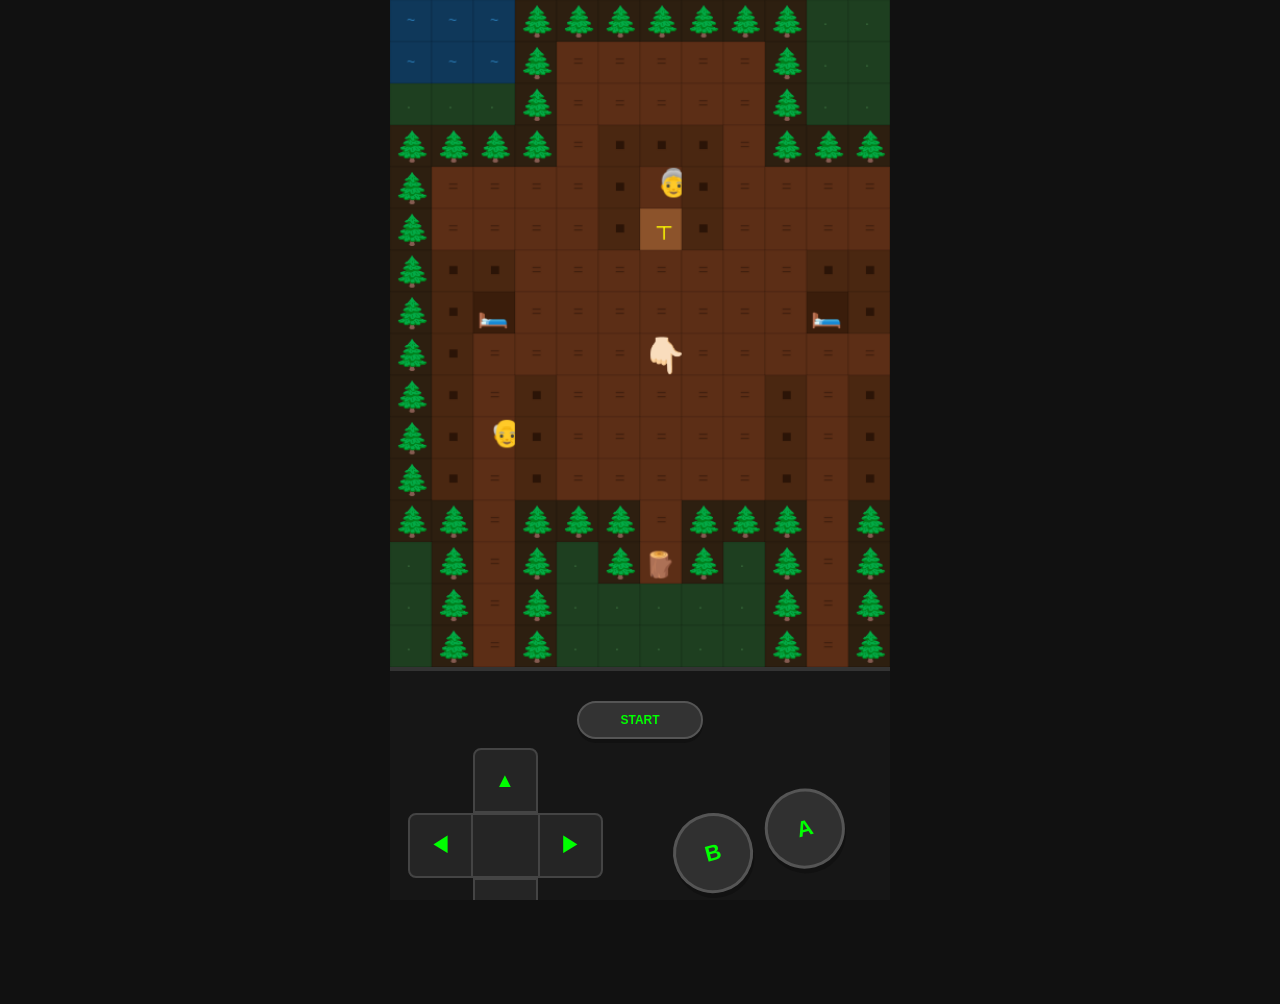
==== ver1.0.8/index.html @ 387920d5 "Add files via upload" ====
<!DOCTYPE html>
<html lang="ja">
<head>
    <meta charset="UTF-8">
    <meta name="viewport" content="width=device-width, initial-scale=1.0, maximum-scale=1.0, user-scalable=no, viewport-fit=cover">
    <title>タマ狩りRPG - MOBILE EDITION</title>
    <link rel="stylesheet" href="style.css">
</head>
<body>

    <div class="game-mobile-wrapper">
        
        <div class="screen-container">
            <canvas id="gameCanvas" width="480" height="640"></canvas>
        </div>

        <div class="control-panel">
            
            <div class="system-row">
                <button class="btn-start" id="btn-start">START</button>
            </div>

            <div class="main-pad-row">
                
                <div class="d-pad">
                    <button class="direction-btn" id="pad-up">▲</button>
                    <div class="d-pad-row">
                        <button class="direction-btn" id="pad-left">◀</button>
                        <div class="d-pad-center"></div>
                        <button class="direction-btn" id="pad-right">▶</button>
                    </div>
                    <button class="direction-btn" id="pad-down">▼</button>
                </div>

                <div class="action-group">
                    <button class="action-btn" id="btn-b">B</button>
                    <button class="action-btn" id="btn-a">A</button>
                </div>

            </div>

            <div class="hardware-logo">TAMAKARI HANDHELD SYSTEM</div>

        </div>

    </div>

    <script src="config.js"></script>
    <script src="data.js"></script>
    <script src="battle.js"></script>
    <script src="game.js"></script>
    <script src="input.js"></script>

</body>
</html>
---- ver1.0.8/style.css ----
/* ==========================================
   1. 全体の基本レイアウト（スマホの画面いっぱいにロック）
   ========================================== */
html, body {
    width: 100%;
    height: 100%;
    margin: 0;
    padding: 0;
    background-color: #111;
    overflow: hidden; /* スマホ画面全体の上下スクロールを完全に禁止 */
}

body {
    color: white;
    font-family: 'Courier New', Courier, sans-serif;
    display: flex;
    justify-content: center;
    align-items: center;
    user-select: none;
    -webkit-user-select: none; /* スマホの長押しポップアップを防止 */
    touch-action: none;        /* スマホのピンチズームやダブルタップズームを無効化 */
}

/* 📱 スマホ縦画面に100%フィットさせる主筐体 */
.game-mobile-wrapper {
    width: 100vw;             /* 画面の横幅いっぱいに広げる */
    height: 100vh;            /* 画面の縦幅いっぱいに広げる */
    max-width: 500px;         /* PCで開いたときだけ巨大化しすぎないようにストッパー */
    display: flex;
    flex-direction: column;
    background-color: #000;
    box-sizing: border-box;
    position: relative;
}

/* ==========================================
   2. 画面部分（アスペクト比 3:4 の縦長スクリーンに固定）
   ========================================== */
.screen-container {
    width: 100%;
    aspect-ratio: 3 / 4;      /* 横3：縦4の綺麗な長方形を常に維持 */
    background-color: #000;
    display: flex;
    justify-content: center;
    align-items: center;
    box-sizing: border-box;
    border-bottom: 4px solid #333;
}

/* 実際のゲーム画面となるCanvas（高解像度 480x640 の伸縮表示） */
#gameCanvas {
    width: 100%;
    height: 100%;
    background-color: #050505;
    box-sizing: border-box;
    display: block;
}

/* ==========================================
   3. 操作パネルエリア（画面下の余りスペースに綺麗に自動フィット）
   ========================================== */
.control-panel {
    flex: 1;                 /* 3:4画面の下に余った縦スペースをすべて吸い上げる */
    background-color: #161616;
    display: flex;
    flex-direction: column;
    justify-content: space-between; /* 上下均等に配置 */
    padding: 6% 5% 8% 5%;    /* スマホの下部セーフエリアを考慮した余白 */
    box-sizing: border-box;
}

/* システムボタン行（START） */
.system-row {
    display: flex;
    justify-content: center;
    width: 100%;
}

.btn-start {
    width: 28%;              /* パーセントで横幅決定 */
    height: 38px;
    background-color: #333;
    color: #00FF00;
    border: 2px solid #555;
    border-radius: 19px;
    font-size: 12px;
    font-weight: bold;
    cursor: pointer;
    box-shadow: 0 4px #111;
    outline: none;
    -webkit-tap-highlight-color: transparent;
}

/* 十字キーとABボタンのメイン操作行 */
.main-pad-row {
    display: flex;
    justify-content: space-between;
    align-items: center;
    width: 100%;
    margin-top: 2%;
}

/* 🕹️ 十字キー（D-Pad） */
.d-pad {
    display: flex;
    flex-direction: column;
    align-items: center;
    width: 40%;             /* 画面左側の領域を確保 */
}

.d-pad-row {
    display: flex;
}

.direction-btn {
    width: 14vw;            /* スマホの横幅を基準にボタンサイズを決定 */
    height: 14vw;
    max-width: 65px;        /* PC時の上限 */
    max-height: 65px;
    background-color: #252525;
    color: #00FF00;
    border: 2px solid #444;
    font-size: 20px;
    font-weight: bold;
    cursor: pointer;
    outline: none;
    -webkit-tap-highlight-color: transparent; /* タップ時の青い影を消す */
    display: flex;
    justify-content: center;
    align-items: center;
}

#pad-up { border-radius: 8px 8px 0 0; }
#pad-down { border-radius: 0 0 8px 8px; }
#pad-left { border-radius: 8px 0 0 8px; }
#pad-right { border-radius: 0 8px 8px 0; }

.d-pad-center {
    width: 14vw;
    height: 14vw;
    max-width: 65px;
    max-height: 65px;
    background-color: #252525;
    border-top: 2px solid #444;
    border-bottom: 2px solid #444;
    box-sizing: border-box;
}

/* 🔴 A/Bボタン（押しやすい斜め配置） */
.action-group {
    display: flex;
    gap: 15px;
    transform: rotate(-15deg); /* ゲーム機特有の傾き */
    width: 50%;
    justify-content: flex-end;
    padding-right: 4%;
}

.action-btn {
    width: 17vw;            /* 十字キーより一回り大きく押しやすく */
    height: 17vw;
    max-width: 80px;
    max-height: 80px;
    background-color: #303030;
    color: #00FF00;
    border: 3px solid #555;
    border-radius: 50%;     /* 綺麗な丸ボタン */
    font-size: 22px;
    font-weight: bold;
    cursor: pointer;
    box-shadow: 0 5px #111;
    outline: none;
    -webkit-tap-highlight-color: transparent;
}

/* タップした瞬間の沈み込み・反転エフェクト */
.direction-btn:active, .btn-start:active, .action-btn:active {
    background-color: #00FF00;
    color: #000;
    border-color: #00FF00;
    transform: translateY(3px);
    box-shadow: none;
}
/* A/Bボタンは傾いているので個別調整 */
.action-btn:active {
    transform: rotate(-15deg) translateY(3px);
}

/* ハードウェアロゴ（最下部） */
.hardware-logo {
    text-align: center;
    color: #333;
    font-size: 11px;
    letter-spacing: 3px;
    margin-top: 2%;
}
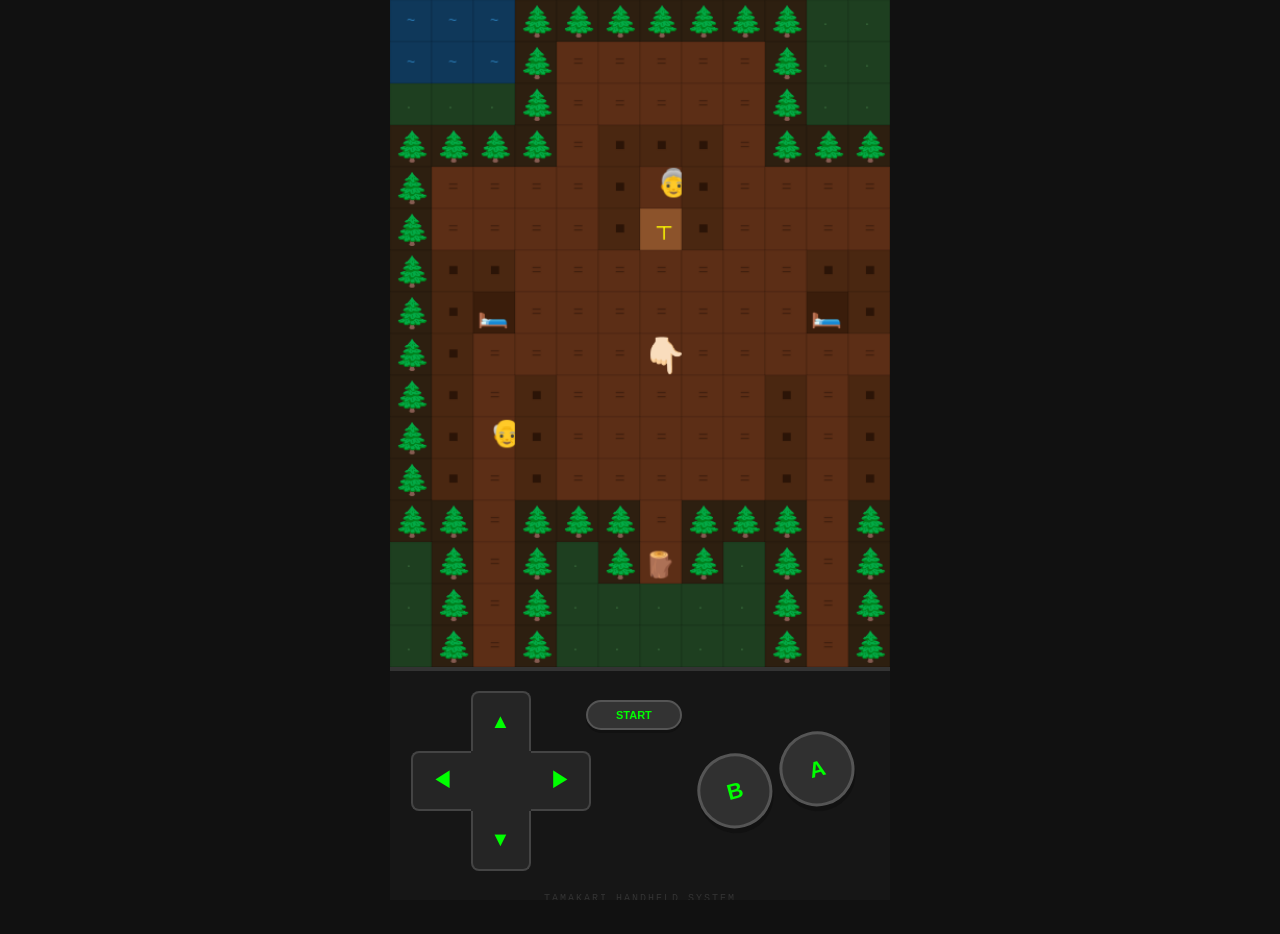
==== commit 3b964817: "Add files via upload" ====
--- a/ver1.0.8/index.html
+++ b/ver1.0.8/index.html
@@ -16,10 +16,6 @@
 
         <div class="control-panel">
             
-            <div class="system-row">
-                <button class="btn-start" id="btn-start">START</button>
-            </div>
-
             <div class="main-pad-row">
                 
                 <div class="d-pad">
@@ -30,6 +26,10 @@
                         <button class="direction-btn" id="pad-right">▶</button>
                     </div>
                     <button class="direction-btn" id="pad-down">▼</button>
+                </div>
+
+                <div class="start-container">
+                    <button class="btn-start" id="btn-start">START</button>
                 </div>
 
                 <div class="action-group">
--- a/ver1.0.8/style.css
+++ b/ver1.0.8/style.css
@@ -1,5 +1,5 @@
 /* ==========================================
-   1. 全体の基本レイアウト（スマホの画面いっぱいにロック）
+   1. 全体の基本レイアウト（元コードを100%維持）
    ========================================== */
 html, body {
     width: 100%;
@@ -7,7 +7,7 @@
     margin: 0;
     padding: 0;
     background-color: #111;
-    overflow: hidden; /* スマホ画面全体の上下スクロールを完全に禁止 */
+    overflow: hidden;
 }
 
 body {
@@ -17,15 +17,14 @@
     justify-content: center;
     align-items: center;
     user-select: none;
-    -webkit-user-select: none; /* スマホの長押しポップアップを防止 */
-    touch-action: none;        /* スマホのピンチズームやダブルタップズームを無効化 */
+    -webkit-user-select: none;
+    touch-action: none;
 }
 
-/* 📱 スマホ縦画面に100%フィットさせる主筐体 */
 .game-mobile-wrapper {
-    width: 100vw;             /* 画面の横幅いっぱいに広げる */
-    height: 100vh;            /* 画面の縦幅いっぱいに広げる */
-    max-width: 500px;         /* PCで開いたときだけ巨大化しすぎないようにストッパー */
+    width: 100vw;
+    height: 100vh;
+    max-width: 500px;
     display: flex;
     flex-direction: column;
     background-color: #000;
@@ -34,11 +33,11 @@
 }
 
 /* ==========================================
-   2. 画面部分（アスペクト比 3:4 の縦長スクリーンに固定）
+   2. 画面部分（元のまま維持）
    ========================================== */
 .screen-container {
     width: 100%;
-    aspect-ratio: 3 / 4;      /* 横3：縦4の綺麗な長方形を常に維持 */
+    aspect-ratio: 3 / 4;
     background-color: #000;
     display: flex;
     justify-content: center;
@@ -47,7 +46,6 @@
     border-bottom: 4px solid #333;
 }
 
-/* 実際のゲーム画面となるCanvas（高解像度 480x640 の伸縮表示） */
 #gameCanvas {
     width: 100%;
     height: 100%;
@@ -57,66 +55,45 @@
 }
 
 /* ==========================================
-   3. 操作パネルエリア（画面下の余りスペースに綺麗に自動フィット）
+   3. 操作パネルエリア（上下を大幅に圧縮！）
    ========================================== */
 .control-panel {
-    flex: 1;                 /* 3:4画面の下に余った縦スペースをすべて吸い上げる */
+    flex: 1;
     background-color: #161616;
     display: flex;
     flex-direction: column;
-    justify-content: space-between; /* 上下均等に配置 */
-    padding: 6% 5% 8% 5%;    /* スマホの下部セーフエリアを考慮した余白 */
+    justify-content: center;
+    align-items: center;
+    padding: 4% 5% 6% 5%;
     box-sizing: border-box;
 }
 
-/* システムボタン行（START） */
-.system-row {
-    display: flex;
-    justify-content: center;
-    width: 100%;
-}
-
-.btn-start {
-    width: 28%;              /* パーセントで横幅決定 */
-    height: 38px;
-    background-color: #333;
-    color: #00FF00;
-    border: 2px solid #555;
-    border-radius: 19px;
-    font-size: 12px;
-    font-weight: bold;
-    cursor: pointer;
-    box-shadow: 0 4px #111;
-    outline: none;
-    -webkit-tap-highlight-color: transparent;
-}
-
-/* 十字キーとABボタンのメイン操作行 */
+/* メイン操作行（3つの要素を横並びに） */
 .main-pad-row {
     display: flex;
     justify-content: space-between;
     align-items: center;
     width: 100%;
-    margin-top: 2%;
 }
 
-/* 🕹️ 十字キー（D-Pad） */
+/* 🕹️ 十字キー */
 .d-pad {
     display: flex;
     flex-direction: column;
     align-items: center;
-    width: 40%;             /* 画面左側の領域を確保 */
+    width: 38%;
 }
 
 .d-pad-row {
     display: flex;
 }
 
+/* 👇 ここから修正部分 👇 */
 .direction-btn {
-    width: 14vw;            /* スマホの横幅を基準にボタンサイズを決定 */
-    height: 14vw;
-    max-width: 65px;        /* PC時の上限 */
-    max-height: 65px;
+    width: 13vw;
+    height: 13vw;
+    max-width: 60px;
+    max-height: 60px;
     background-color: #252525;
     color: #00FF00;
     border: 2px solid #444;
@@ -124,47 +101,74 @@
     font-weight: bold;
     cursor: pointer;
     outline: none;
-    -webkit-tap-highlight-color: transparent; /* タップ時の青い影を消す */
+    -webkit-tap-highlight-color: transparent;
     display: flex;
     justify-content: center;
     align-items: center;
+    box-sizing: border-box; /* 👈 ココを追加！線幅のズレを防止 */
 }
 
-#pad-up { border-radius: 8px 8px 0 0; }
-#pad-down { border-radius: 0 0 8px 8px; }
-#pad-left { border-radius: 8px 0 0 8px; }
-#pad-right { border-radius: 0 8px 8px 0; }
+/* 十字キーの内側の線を消して、美しい「＋」型に一体化させる */
+#pad-up { border-radius: 8px 8px 0 0; border-bottom: none; }
+#pad-down { border-radius: 0 0 8px 8px; border-top: none; }
+#pad-left { border-radius: 8px 0 0 8px; border-right: none; }
+#pad-right { border-radius: 0 8px 8px 0; border-left: none; }
 
 .d-pad-center {
-    width: 14vw;
-    height: 14vw;
-    max-width: 65px;
-    max-height: 65px;
+    width: 13vw;
+    height: 13vw;
+    max-width: 60px;
+    max-height: 60px; /* 👈 下ボタンが下にズレる最大の原因！コレを追加 */
     background-color: #252525;
-    border-top: 2px solid #444;
-    border-bottom: 2px solid #444;
     box-sizing: border-box;
+    border: none; /* 中央の線を完全に消す */
+}
+/* 👆 修正部分ここまで 👆 */
+
+/* 🛑 STARTボタンのコンテナ */
+.start-container {
+    width: 22%;
+    display: flex;
+    justify-content: center;
+    align-items: center;
+    align-self: flex-start;
+    margin-top: 2%;
 }
 
-/* 🔴 A/Bボタン（押しやすい斜め配置） */
+.btn-start {
+    width: 100%;
+    height: 30px;
+    background-color: #333;
+    color: #00FF00;
+    border: 2px solid #555;
+    border-radius: 15px;
+    font-size: 11px;
+    font-weight: bold;
+    cursor: pointer;
+    box-shadow: 0 3px #111;
+    outline: none;
+    -webkit-tap-highlight-color: transparent;
+}
+
+/* 🔴 A/Bボタン */
 .action-group {
     display: flex;
-    gap: 15px;
-    transform: rotate(-15deg); /* ゲーム機特有の傾き */
-    width: 50%;
+    gap: 10px;
+    transform: rotate(-15deg);
+    width: 40%;
     justify-content: flex-end;
-    padding-right: 4%;
+    padding-right: 2%;
 }
 
 .action-btn {
-    width: 17vw;            /* 十字キーより一回り大きく押しやすく */
-    height: 17vw;
-    max-width: 80px;
-    max-height: 80px;
+    width: 16vw;
+    height: 16vw;
+    max-width: 75px;
+    max-height: 75px;
     background-color: #303030;
     color: #00FF00;
     border: 3px solid #555;
-    border-radius: 50%;     /* 綺麗な丸ボタン */
+    border-radius: 50%;
     font-size: 22px;
     font-weight: bold;
     cursor: pointer;
@@ -173,7 +177,7 @@
     -webkit-tap-highlight-color: transparent;
 }
 
-/* タップした瞬間の沈み込み・反転エフェクト */
+/* ⚡ アクティブ時のネオンエフェクト */
 .direction-btn:active, .btn-start:active, .action-btn:active {
     background-color: #00FF00;
     color: #000;
@@ -181,16 +185,15 @@
     transform: translateY(3px);
     box-shadow: none;
 }
-/* A/Bボタンは傾いているので個別調整 */
 .action-btn:active {
     transform: rotate(-15deg) translateY(3px);
 }
 
-/* ハードウェアロゴ（最下部） */
+/* ハードウェアロゴ */
 .hardware-logo {
     text-align: center;
     color: #333;
-    font-size: 11px;
-    letter-spacing: 3px;
-    margin-top: 2%;
+    font-size: 10px;
+    letter-spacing: 2px;
+    margin-top: 5%;
 }
